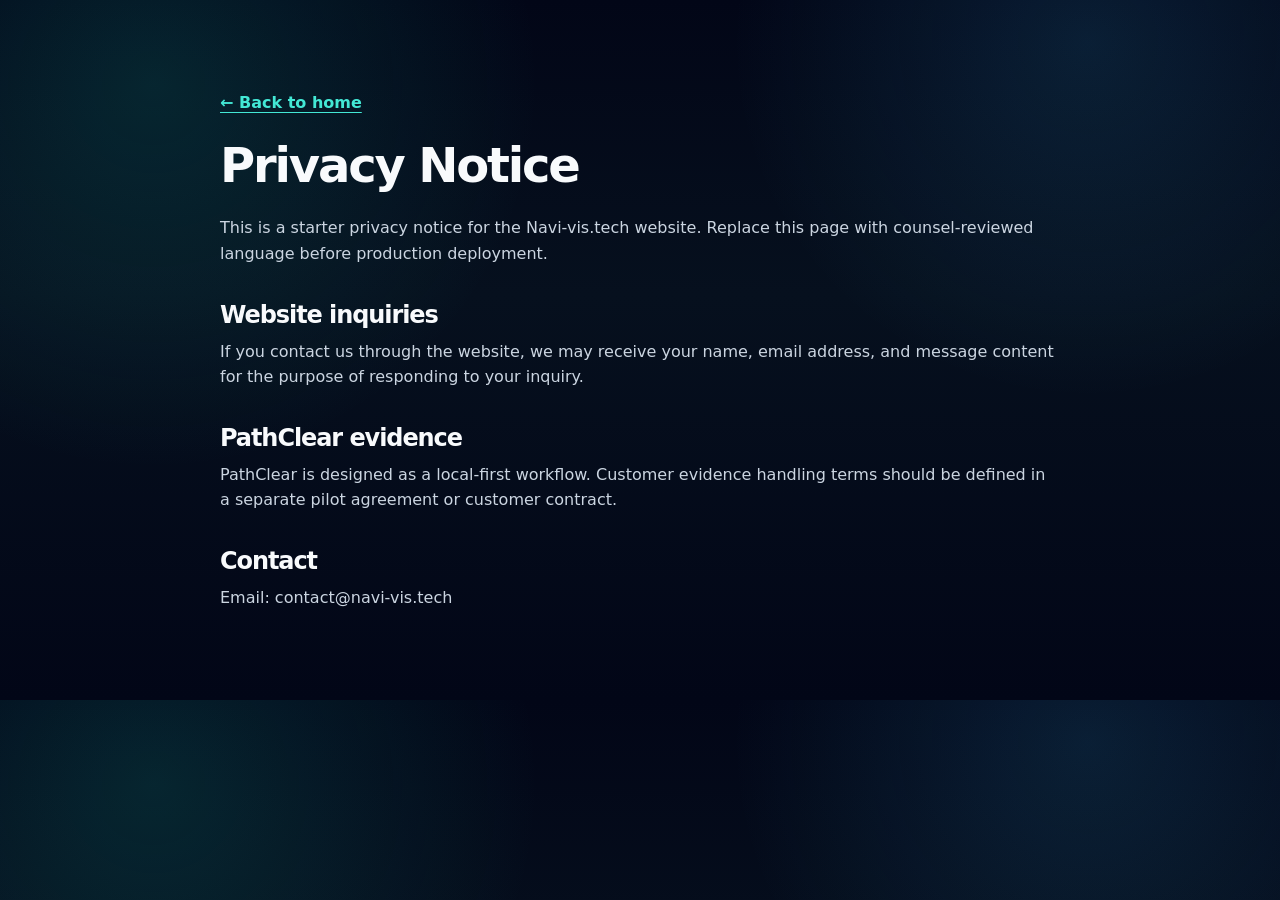
==== privacy.html @ 7d777824 "Add files via upload" ====
<!doctype html>
<html lang="en">
<head>
  <meta charset="utf-8" />
  <meta name="viewport" content="width=device-width, initial-scale=1" />
  <title>Privacy | Navi-vis.tech</title>
  <link rel="icon" href="assets/favicon.png" type="image/png" />
  <link rel="stylesheet" href="styles.css" />
</head>
<body>
  <main class="legal-page container">
    <a href="index.html" class="text-link">← Back to home</a>
    <h1>Privacy Notice</h1>
    <p>This is a starter privacy notice for the Navi-vis.tech website. Replace this page with counsel-reviewed language before production deployment.</p>
    <h2>Website inquiries</h2>
    <p>If you contact us through the website, we may receive your name, email address, and message content for the purpose of responding to your inquiry.</p>
    <h2>PathClear evidence</h2>
    <p>PathClear is designed as a local-first workflow. Customer evidence handling terms should be defined in a separate pilot agreement or customer contract.</p>
    <h2>Contact</h2>
    <p>Email: contact@navi-vis.tech</p>
  </main>
</body>
</html>
---- styles.css ----
:root {
  --bg: #020617;
  --bg-2: #07111f;
  --card: rgba(15, 23, 42, 0.78);
  --card-strong: rgba(15, 23, 42, 0.96);
  --border: rgba(148, 163, 184, 0.18);
  --muted: #94a3b8;
  --text: #f8fafc;
  --text-2: #cbd5e1;
  --teal: #43e8d5;
  --cyan: #38bdf8;
  --amber: #f59e0b;
  --red: #fb7185;
  --green: #4ade80;
  --shadow: 0 24px 80px rgba(0, 0, 0, 0.45);
  --radius: 22px;
  font-family: Inter, ui-sans-serif, system-ui, -apple-system, BlinkMacSystemFont, "Segoe UI", sans-serif;
}

* { box-sizing: border-box; }
html { scroll-behavior: smooth; }
body {
  margin: 0;
  background:
    radial-gradient(circle at 12% 12%, rgba(20, 184, 166, 0.16), transparent 30%),
    radial-gradient(circle at 85% 6%, rgba(56, 189, 248, 0.13), transparent 28%),
    linear-gradient(180deg, #020617 0%, #06101e 42%, #020617 100%);
  color: var(--text);
  line-height: 1.6;
}

a { color: inherit; text-decoration: none; }
img { max-width: 100%; display: block; }
.container { width: min(1160px, calc(100% - 40px)); margin: 0 auto; }
.section { padding: 92px 0; }

.site-header {
  position: sticky;
  top: 0;
  z-index: 20;
  backdrop-filter: blur(18px);
  background: rgba(2, 6, 23, 0.76);
  border-bottom: 1px solid var(--border);
}
.nav {
  display: flex;
  align-items: center;
  justify-content: space-between;
  min-height: 92px;
}
.brand {
  display: inline-flex;
  align-items: center;
  padding: 8px 12px;
  border-radius: 18px;
  background: rgba(255, 255, 255, 0.96);
  border: 1px solid rgba(255, 255, 255, 0.18);
  box-shadow: 0 12px 38px rgba(0, 0, 0, 0.18);
}
.brand img { width: 250px; height: auto; }
.nav-links { display: flex; align-items: center; gap: 26px; color: var(--text-2); font-weight: 650; }
.nav-links a:hover { color: var(--teal); }
.nav-cta {
  padding: 10px 16px;
  border: 1px solid rgba(67, 232, 213, 0.35);
  border-radius: 999px;
  color: var(--teal) !important;
  background: rgba(67, 232, 213, 0.08);
}
.nav-toggle { display: none; }

.hero { padding-top: 112px; }
.hero-grid {
  display: grid;
  grid-template-columns: 1.05fr 0.95fr;
  gap: 52px;
  align-items: center;
}
.eyebrow {
  color: var(--teal);
  font-weight: 800;
  letter-spacing: 0.14em;
  font-size: 0.76rem;
  text-transform: uppercase;
  margin-bottom: 12px;
}
h1, h2, h3, h4 { line-height: 1.08; margin: 0; letter-spacing: -0.045em; }
h1 { font-size: clamp(3rem, 7vw, 5.8rem); max-width: 780px; }
h2 { font-size: clamp(2.2rem, 4.8vw, 4.2rem); }
h3 { font-size: 1.24rem; }
p { color: var(--text-2); margin: 0; }
.hero-subtitle { margin-top: 24px; font-size: 1.18rem; max-width: 680px; }
.hero-actions { display: flex; flex-wrap: wrap; gap: 14px; margin-top: 34px; }
.button {
  display: inline-flex;
  align-items: center;
  justify-content: center;
  min-height: 48px;
  padding: 0 20px;
  border-radius: 14px;
  font-weight: 800;
  border: 1px solid transparent;
  transition: transform 180ms ease, box-shadow 180ms ease, border-color 180ms ease;
}
.button:hover { transform: translateY(-2px); }
.button.primary {
  color: #02111b;
  background: linear-gradient(90deg, var(--teal), var(--cyan));
  box-shadow: 0 16px 44px rgba(20, 184, 166, 0.25);
}
.button.secondary {
  color: var(--text);
  border-color: var(--border);
  background: rgba(15, 23, 42, 0.58);
}
.button.full { width: 100%; }
.trust-strip { display: flex; flex-wrap: wrap; gap: 10px; margin-top: 30px; }
.trust-strip span, .pill-row span {
  color: var(--text-2);
  border: 1px solid var(--border);
  background: rgba(15, 23, 42, 0.58);
  border-radius: 999px;
  padding: 9px 13px;
  font-size: 0.88rem;
}

.hero-card {
  border: 1px solid var(--border);
  background: linear-gradient(180deg, rgba(15, 23, 42, 0.92), rgba(7, 17, 31, 0.92));
  border-radius: 28px;
  padding: 22px;
  box-shadow: var(--shadow);
}
.dashboard-top { display: flex; align-items: center; gap: 8px; color: var(--muted); font-weight: 700; }
.dot { width: 10px; height: 10px; border-radius: 999px; display: inline-block; }
.dot.teal { background: var(--teal); }
.dot.blue { background: var(--cyan); }
.dot.amber { background: var(--amber); }
.dash-title { margin-left: auto; }
.score-panel {
  display: grid;
  grid-template-columns: repeat(3, 1fr);
  gap: 12px;
  margin-top: 22px;
}
.score-panel > div, .source-card {
  padding: 18px;
  border-radius: 18px;
  background: rgba(2, 6, 23, 0.48);
  border: 1px solid var(--border);
}
.label { display: block; color: var(--muted); font-size: 0.8rem; margin-bottom: 8px; }
.score-panel strong { font-size: 1.55rem; color: var(--text); }
.coverage-list { margin: 18px 0; display: grid; gap: 10px; }
.coverage-row {
  display: flex;
  align-items: center;
  gap: 10px;
  padding: 12px 14px;
  border-radius: 14px;
  background: rgba(15, 23, 42, 0.7);
  color: var(--text-2);
  border: 1px solid var(--border);
}
.coverage-row span { width: 11px; height: 11px; border-radius: 999px; }
.coverage-row b { margin-left: auto; color: var(--text); }
.covered span { background: var(--green); }
.partial span { background: var(--amber); }
.missing span { background: var(--red); }
.warning span { background: var(--cyan); }
.source-card p { color: var(--text); font-weight: 700; }
.source-card small { color: var(--muted); display: block; margin-top: 8px; }

.two-column { display: grid; grid-template-columns: 0.85fr 1.15fr; gap: 50px; align-items: start; }
.two-column.reverse { grid-template-columns: 1fr 1fr; align-items: center; }
.feature-grid { display: grid; grid-template-columns: repeat(2, minmax(0, 1fr)); gap: 16px; }
.feature-card, .persona-card, .pilot-card, .trust-card, .contact-card {
  background: var(--card);
  border: 1px solid var(--border);
  border-radius: var(--radius);
  padding: 24px;
  box-shadow: 0 14px 50px rgba(0, 0, 0, 0.24);
}
.feature-card h3, .persona-card h3, .pilot-card h3 { margin-bottom: 10px; }
.feature-card p, .persona-card p, .pilot-card p { font-size: 0.98rem; }
.section-heading { text-align: center; max-width: 920px; margin: 0 auto 42px; }
.section-heading p { margin: 18px auto 0; max-width: 770px; }
.section-heading.narrow { max-width: 760px; }
.flow-image { border: 1px solid var(--border); border-radius: 28px; box-shadow: var(--shadow); margin: 34px auto 0; }
.steps { display: grid; grid-template-columns: repeat(3, 1fr); gap: 16px; margin-top: 26px; }
.steps article { padding: 24px; background: rgba(15, 23, 42, 0.72); border: 1px solid var(--border); border-radius: var(--radius); }
.steps strong { color: var(--teal); font-size: 0.9rem; }
.steps h3 { margin: 10px 0; }

.three-column { display: grid; grid-template-columns: repeat(3, 1fr); gap: 18px; }
.persona-card span { display: inline-block; margin-bottom: 16px; color: var(--teal); font-weight: 800; font-size: 0.86rem; text-transform: uppercase; letter-spacing: 0.1em; }
.trust-card ul { color: var(--text-2); margin: 0; padding-left: 18px; }
.trust-card li { margin-bottom: 12px; }
.pill-row { display: flex; flex-wrap: wrap; gap: 10px; margin-top: 26px; }
.pilot-grid { display: grid; grid-template-columns: repeat(3, 1fr); gap: 18px; align-items: stretch; }
.pilot-card.highlighted { border-color: rgba(67, 232, 213, 0.45); background: linear-gradient(180deg, rgba(20,184,166,0.14), rgba(15,23,42,0.86)); }
.text-link { color: var(--teal); font-weight: 800; text-decoration: underline; text-decoration-thickness: 1px; text-underline-offset: 4px; }
.contact-card { display: grid; grid-template-columns: 0.9fr 1.1fr; gap: 34px; align-items: start; }
.contact-form { display: grid; gap: 14px; }
.contact-form label { color: var(--text); font-weight: 700; display: grid; gap: 8px; }
input, textarea {
  width: 100%;
  background: rgba(2, 6, 23, 0.72);
  color: var(--text);
  border: 1px solid var(--border);
  border-radius: 14px;
  padding: 13px 14px;
  font: inherit;
}
input::placeholder, textarea::placeholder { color: #64748b; }
.form-note { font-size: 0.86rem; color: var(--muted); }
code { color: var(--teal); }
.site-footer { border-top: 1px solid var(--border); background: rgba(2, 6, 23, 0.72); padding: 54px 0 24px; }
.footer-grid { display: grid; grid-template-columns: 1.5fr 0.7fr 0.7fr 1.1fr; gap: 30px; }
.footer-logo {
  width: 235px;
  margin-bottom: 18px;
  padding: 10px 12px;
  border-radius: 18px;
  background: rgba(255, 255, 255, 0.96);
  border: 1px solid rgba(255, 255, 255, 0.18);
}
.site-footer h4 { margin-bottom: 14px; }
.site-footer a { display: block; color: var(--text-2); margin-bottom: 9px; }
.site-footer a:hover { color: var(--teal); }
.legal-line { color: var(--muted); margin-top: 32px; font-size: 0.9rem; }
.legal-page { padding: 90px 0; max-width: 840px; }
.legal-page h1 { font-size: 3rem; margin: 24px 0; }
.legal-page h2 { font-size: 1.5rem; margin: 36px 0 10px; }

@media (max-width: 940px) {
  .nav-toggle { display: inline-flex; background: transparent; color: var(--text); border: 1px solid var(--border); border-radius: 12px; padding: 9px 12px; }
  .nav-links { position: absolute; top: 92px; left: 20px; right: 20px; display: none; flex-direction: column; align-items: stretch; padding: 20px; border: 1px solid var(--border); border-radius: 18px; background: rgba(2, 6, 23, 0.96); }
  .nav-links.open { display: flex; }
  .hero-grid, .two-column, .two-column.reverse, .contact-card { grid-template-columns: 1fr; }
  .steps, .three-column, .pilot-grid { grid-template-columns: 1fr; }
  .feature-grid { grid-template-columns: 1fr; }
  .score-panel { grid-template-columns: 1fr; }
}

@media (max-width: 560px) {
  .container { width: min(100% - 28px, 1160px); }
  .section { padding: 64px 0; }
  .hero { padding-top: 76px; }
  .brand { padding: 6px 8px; border-radius: 14px; }
  .brand img { width: 184px; }
  h1 { font-size: 2.7rem; }
  h2 { font-size: 2rem; }
}
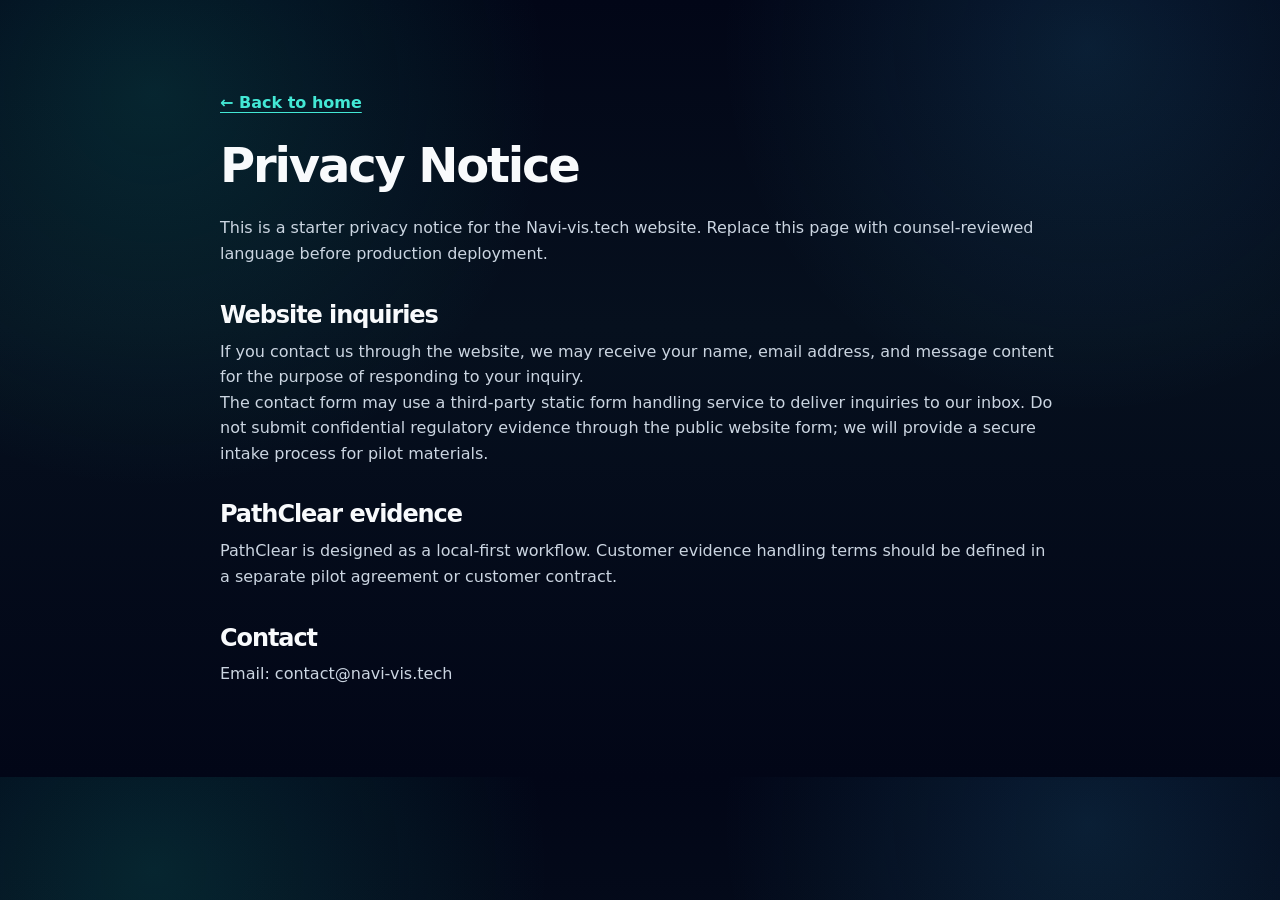
==== commit e4818158: "Add files via upload" ====
--- a/privacy.html
+++ b/privacy.html
@@ -14,6 +14,7 @@
     <p>This is a starter privacy notice for the Navi-vis.tech website. Replace this page with counsel-reviewed language before production deployment.</p>
     <h2>Website inquiries</h2>
     <p>If you contact us through the website, we may receive your name, email address, and message content for the purpose of responding to your inquiry.</p>
+    <p>The contact form may use a third-party static form handling service to deliver inquiries to our inbox. Do not submit confidential regulatory evidence through the public website form; we will provide a secure intake process for pilot materials.</p>
     <h2>PathClear evidence</h2>
     <p>PathClear is designed as a local-first workflow. Customer evidence handling terms should be defined in a separate pilot agreement or customer contract.</p>
     <h2>Contact</h2>
--- a/styles.css
+++ b/styles.css
@@ -252,3 +252,13 @@
   h1 { font-size: 2.7rem; }
   h2 { font-size: 2rem; }
 }
+
+
+.hidden-field {
+  position: absolute !important;
+  left: -9999px !important;
+  opacity: 0 !important;
+  height: 0 !important;
+  width: 0 !important;
+  pointer-events: none !important;
+}
